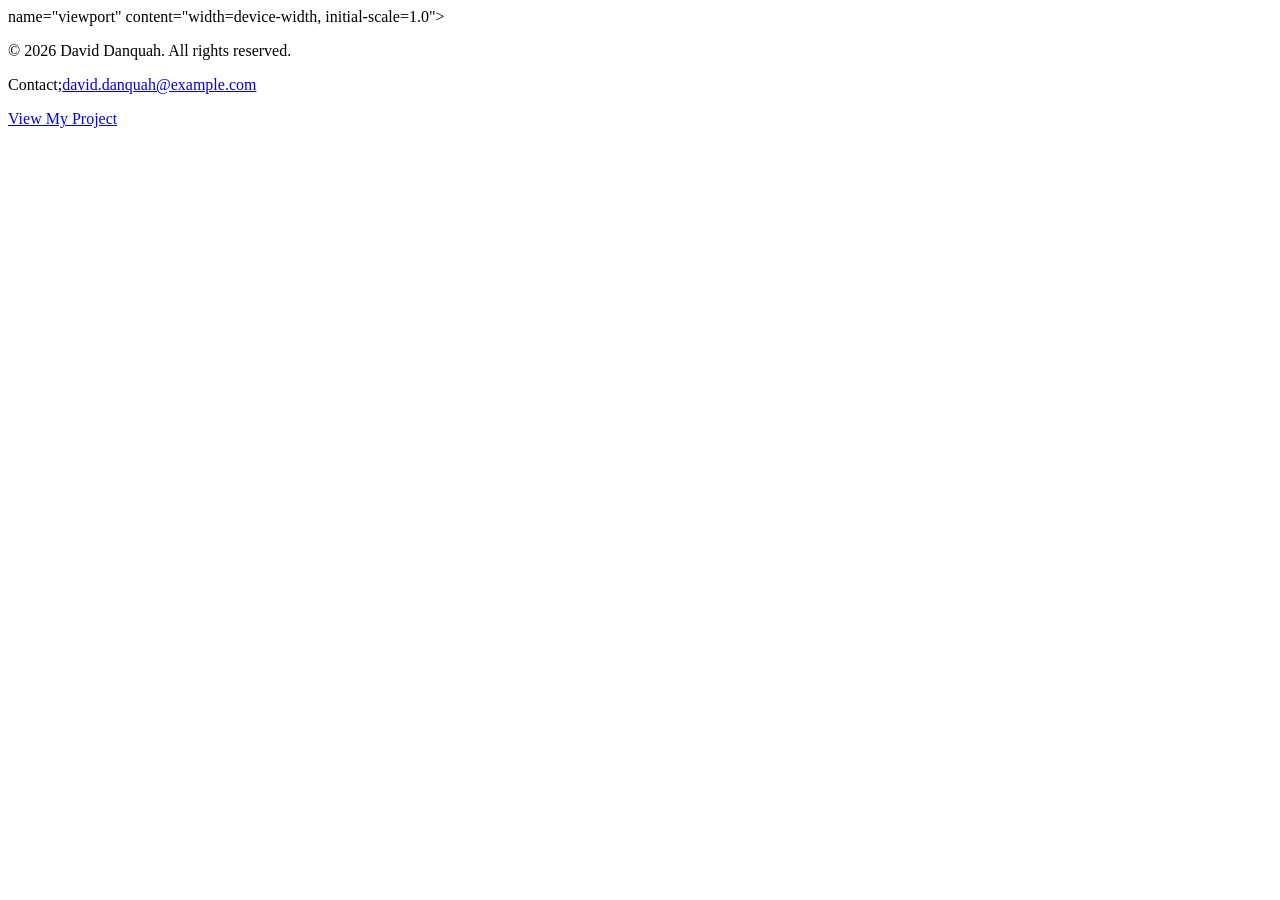
==== resume.html @ 2c972926 "files" ====
<!DOCTYPE html>
<html lang="en">
 <head>
    <meta charset ="UTF-8">
    <meta> name="viewport" content="width=device-width, initial-scale=1.0">
    <title>David Danquah -</title>
    <link rel="stylesheet" href="styles.css">
 </head>
 <body>
   <div class="container">
    <nav>  
    </nav>
    <main>
    </main>
   </div>
   <footer>
        <p>&copy; 2026 David Danquah. All rights reserved.</p>
        <p>Contact;<a href="mailto:david.danquah@example.com">david.danquah@example.com</a></p>
        <p><a href="project.html">View My Project</a></p>
   </footer>
 </body>
</html>
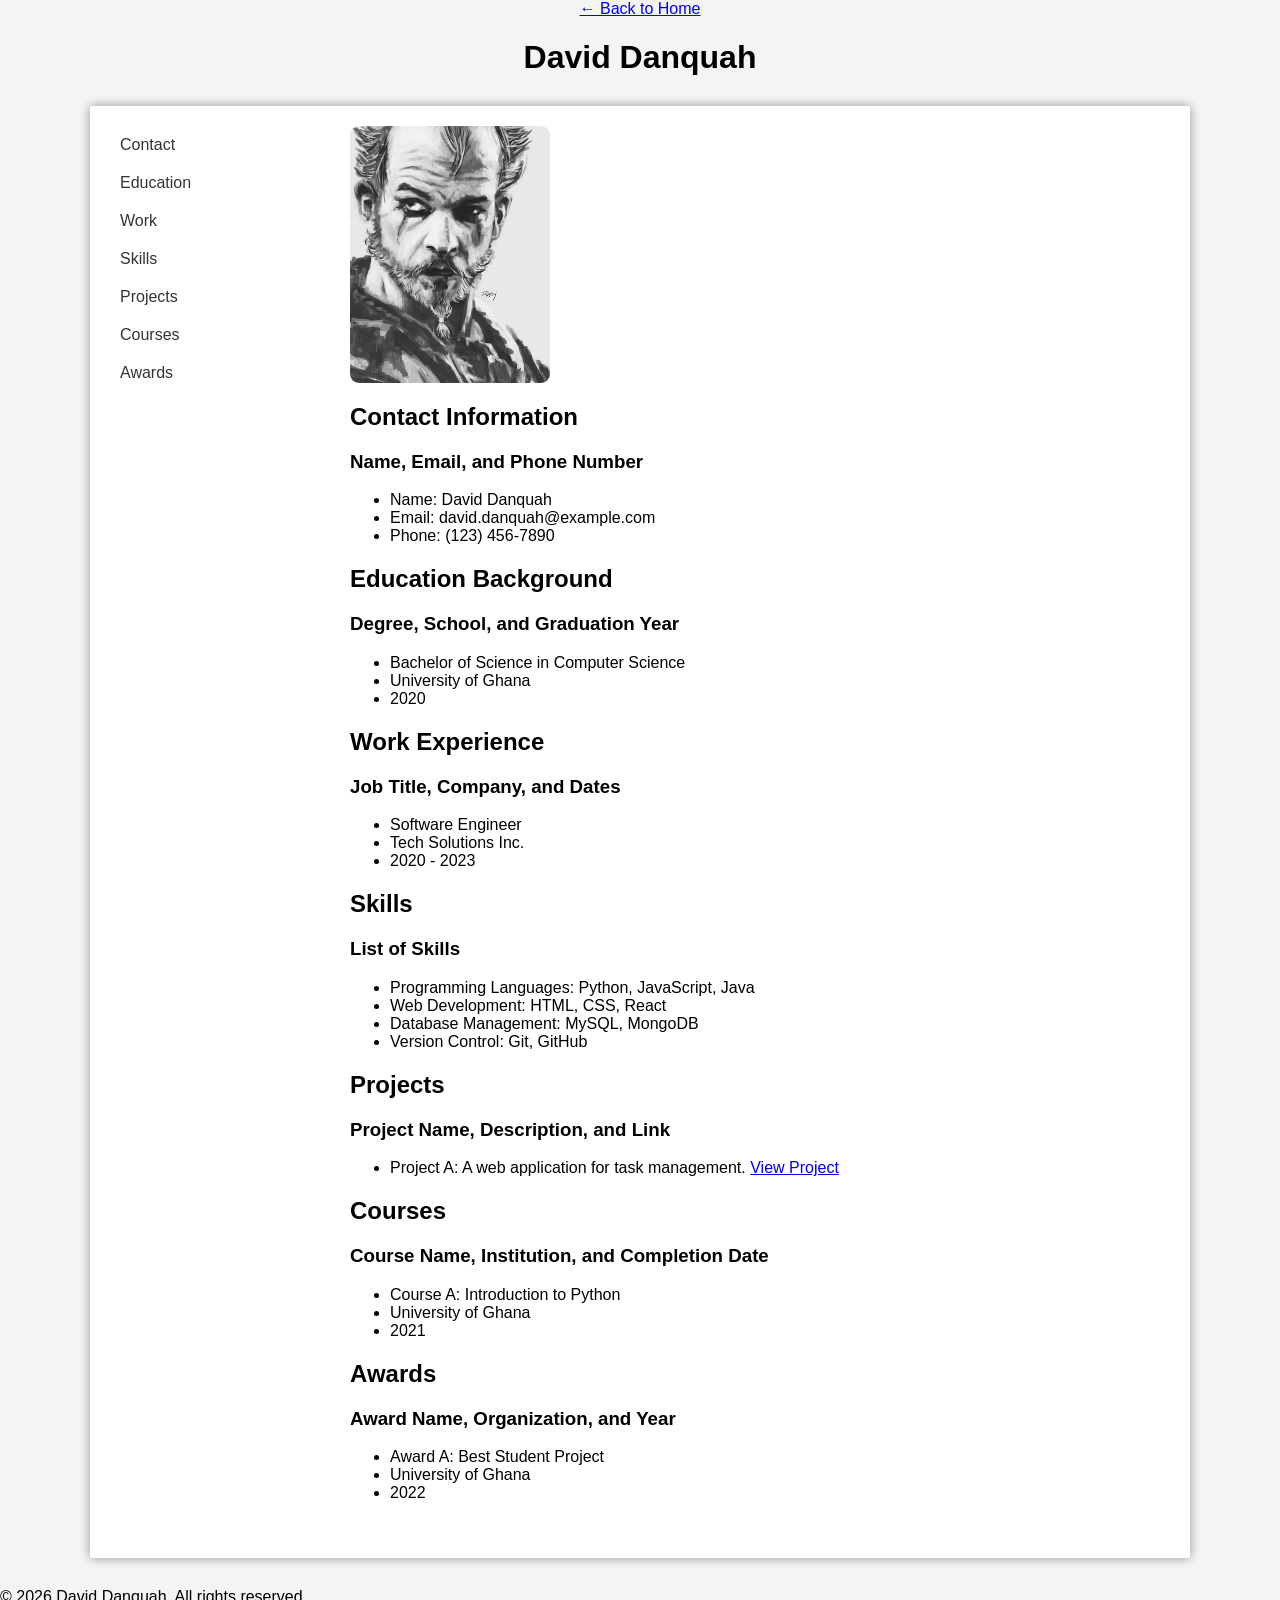
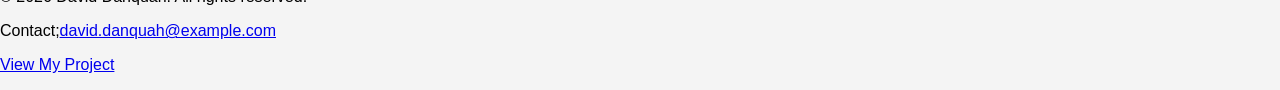
==== commit 64ed12e8: "changes" ====
--- a/resume.html
+++ b/resume.html
@@ -1,16 +1,107 @@
 <!DOCTYPE html>
 <html lang="en">
  <head>
+   <!-- Project 2 David Danquah Online Resume -->
     <meta charset ="UTF-8">
-    <meta> name="viewport" content="width=device-width, initial-scale=1.0">
-    <title>David Danquah -</title>
+    <meta name="viewport" content="width=device-width, initial-scale=1.0">
+    <title>David Danquah - Resume</title>
     <link rel="stylesheet" href="styles.css">
  </head>
  <body>
+   <header>
+      <a href="index.html">&larr; Back to Home </a>
+      <h1>David Danquah</h1>
+   </header>
    <div class="container">
-    <nav>  
+    <nav>
+      <ul>
+         <li><a href="#contact">Contact</a></li>
+         <li><a href="#education">Education</a></li>
+         <li><a href="#work">Work</a></li>
+         <li><a href="#skills">Skills</a></li>
+         <li><a href="#projects">Projects</a></li>
+         <li><a href="#courses">Courses</a></li>
+         <li><a href="#awards">Awards</a></li>
+
+      </ul>  
     </nav>
     <main>
+      <img src="images/photo.jpg" alt="David Danquah">
+
+      <section id="contact">
+         <h2>Contact Information</h2>
+         <h3>Name, Email, and Phone Number</h3>
+         <ul>
+            <li>Name: David Danquah</li>
+            <li>Email: david.danquah@example.com</li>
+            <li>Phone: (123) 456-7890</li>
+         </ul>
+      </section>
+
+      <section id="education">
+         <h2>Education Background</h2>
+         <h3>Degree, School, and Graduation Year</h3>
+         <ul>
+            <li>Bachelor of Science in Computer Science</li>
+            <li>University of Ghana</li>
+            <li>2020</li>
+         </ul>
+      </section>
+
+      <section id="work">
+         <h2>Work Experience</h2>
+         <h3>Job Title, Company, and Dates</h3>
+         <ul>
+            
+           <li>Software Engineer</li>
+           <li>Tech Solutions Inc.</li>
+           <li>2020 - 2023</li>
+
+         </ul>
+      </section>
+
+      <section id="skills">
+         <h2>Skills</h2>
+         <h3>List of Skills</h3>
+         <ul>
+            <li>Programming Languages: Python, JavaScript, Java</li>
+            <li>Web Development: HTML, CSS, React</li>
+            <li>Database Management: MySQL, MongoDB</li>
+            <li>Version Control: Git, GitHub</li>
+         </ul>
+      </section>
+
+      <section id="projects">
+         <h2>Projects</h2>
+         <h3>Project Name, Description, and Link</h3>
+         <ul>
+            <li>Project A: A web application for task management. <a href="https://github.com/david-danquah/task-manager">View Project</a></li>
+
+         </ul>
+         <p></p>
+      </section>
+
+      <section id="courses">
+         <h2>Courses</h2>
+         <h3>Course Name, Institution, and Completion Date</h3>
+         <ul>
+            <li>Course A: Introduction to Python</li>
+            <li>University of Ghana</li>
+            <li>2021</li>
+         </ul>
+      </section>
+
+      <section id="awards">
+         <h2>Awards</h2>
+         <h3>Award Name, Organization, and Year</h3>
+         <ul>
+            <li>Award A: Best Student Project</li>
+            <li>University of Ghana</li>
+            <li>2022</li>
+         </ul>
+      </section>
+
+
     </main>
    </div>
    <footer>
--- a/styles.css
+++ b/styles.css
@@ -0,0 +1,82 @@
+*{
+    box-sizing: border-box;
+}
+
+body {
+    font-family: Arial, sans-serif;
+    margin: 0;
+    padding: 0;
+    background-color: #f4f4f4;
+}
+
+.container{
+    display: flex;
+    max-width: 1100px;
+    margin: 30px auto;
+    background-color: #ffffff;
+    box-shadow: 0 0 10px rgba(0,0,0,0.4);
+    padding: 20px;
+    max-height: 100%;
+}
+
+header {
+    text-align: center;
+    margin-bottom: 20px;
+}
+
+nav {
+    width: 220px;
+    padding-bottom: 20px;
+}
+
+main {
+    flex: 1;
+    padding-left: 20px;
+    margin-bottom: 20px;
+}   
+
+nav ul {
+    list-style-type: none;
+    padding: 0;
+    margin: 0;
+}
+
+nav a {
+    text-decoration: none;
+    color: #333;
+    display: block;
+    padding: 10px;
+    border-radius: 5px;
+    transition: background-color 0.3s;
+}
+
+nav a:hover {
+    background-color: #2d2525;
+    color: #f5e9e9;
+}
+
+main img {
+    display: block;
+    max-width: 100%;
+    height: auto;
+    width: 200px;
+    border-radius: 9px;
+    margin-bottom: 20px;
+}
+
+@media (max-width: 1024px) {
+    .container {
+        flex-direction: column;
+        align-items: center;
+    }
+
+    nav {
+        width: 100%;
+        margin-bottom: 20px;
+    }
+
+    main {
+        padding-left: 0;
+    }
+    
+}
